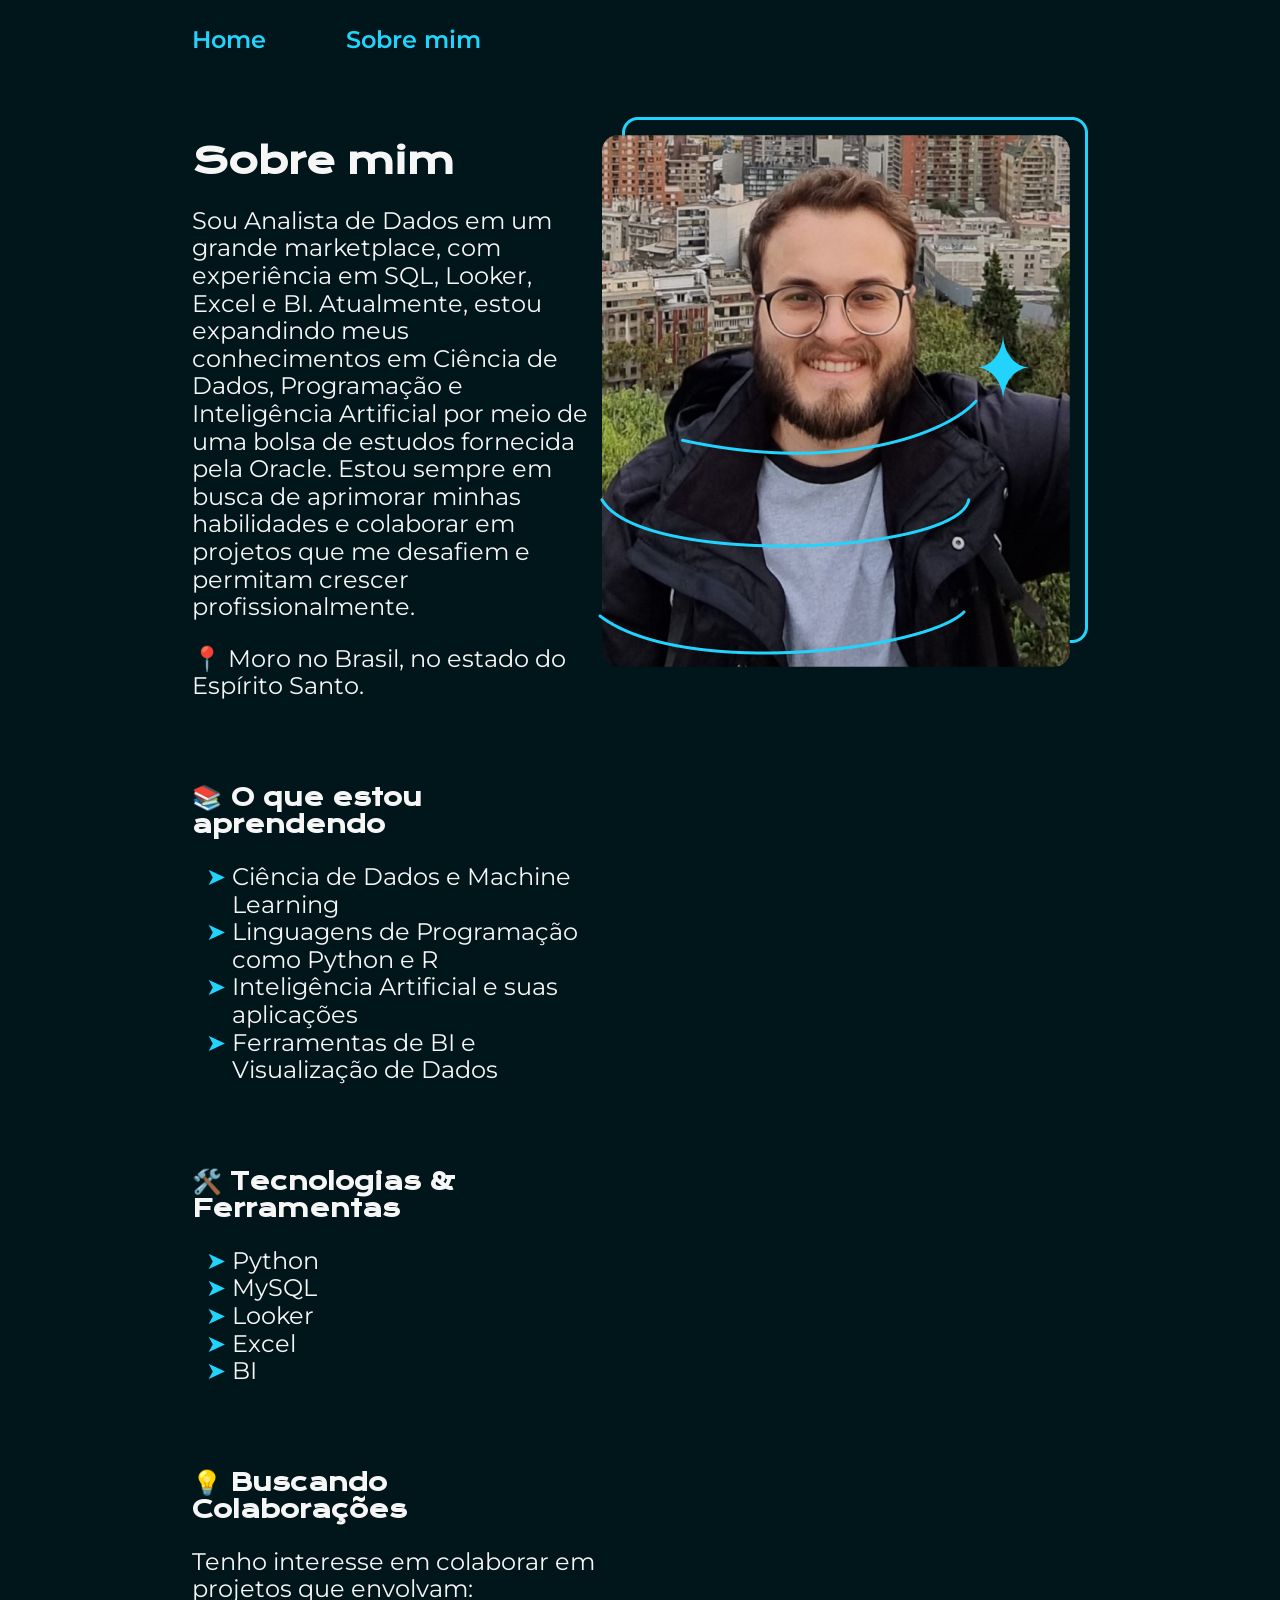
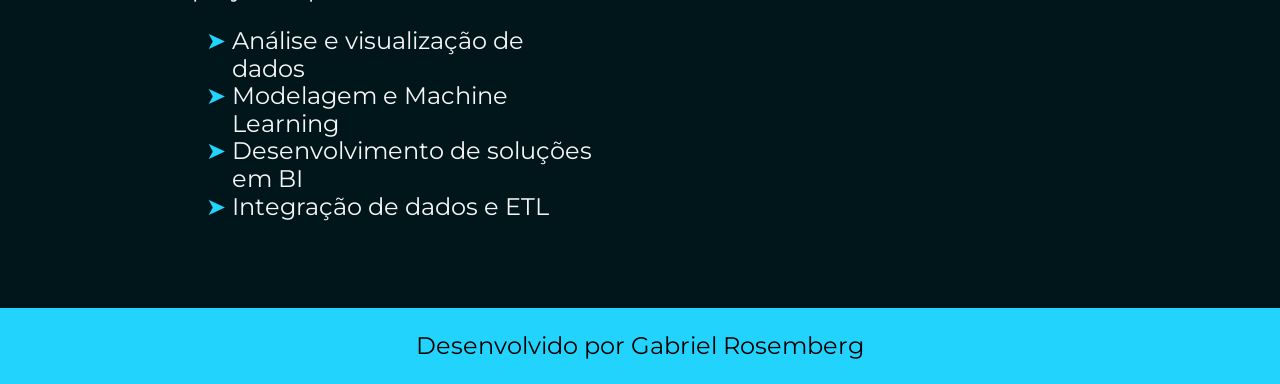
==== Portifolio-HTML-e-CSS/about.html @ 4030027e "Adição de aba de navegação" ====
<!DOCTYPE html>
<html lang="pt-br">
<head>
    <meta charset="UTF-8">
    <meta name="viewport" content="width=device-width, initial-scale=1.0">
    <link rel="stylesheet" href="./styles/normalize.css">
    <link rel="stylesheet" href="./styles/style.css">
    <title>Sobre mim</title>
</head>
<body>
    <header class="cabecalho">
        <nav class="cabecalho_menu">
            <a class="cabecalho_menu_link" href="index.html">Home</a>
            <a class="cabecalho_menu_link" href="about.html">Sobre mim</a>
        </nav>
    </header>

    <main class="apresentacao">
        <section class="apresentacao_conteudo">
            <div>
                <h1 class="apresentacao_conteudo_titulo">Sobre mim</h1>
                <p class="apresentacao_conteudo_texto">
                    Sou Analista de Dados em um grande marketplace, com experiência em SQL, Looker, Excel e BI. Atualmente, estou expandindo meus conhecimentos em Ciência de Dados, Programação e Inteligência Artificial por meio de uma bolsa de estudos fornecida pela Oracle. Estou sempre em busca de aprimorar minhas habilidades e colaborar em projetos que me desafiem e permitam crescer profissionalmente.
                <p class="apresentacao_conteudo_texto">
                    📍 Moro no Brasil, no estado do Espírito Santo.
                </p>
                </p>
            </div>
            <div>
                <h2 class="apresentacao_conteudo_subtitulo">
                    📚 O que estou aprendendo
                </h2>
                <ul class="apresentacao_conteudo_texto">
                    <li>Ciência de Dados e Machine Learning</li>
                    <li>Linguagens de Programação como Python e R</li>
                    <li>Inteligência Artificial e suas aplicações</li>
                    <li>Ferramentas de BI e Visualização de Dados</li>
                </ul>
            </div>
            <div>
                <h2 class="apresentacao_conteudo_subtitulo">
                    🛠️ Tecnologias & Ferramentas
                </h2>
                <ul class="apresentacao_conteudo_texto">
                    <li>Python</li>
                    <li>MySQL</li>
                    <li>Looker</li>
                    <li>Excel</li>
                    <li>BI</li>
                </ul>
            </div>
            <div>
                <h2 class="apresentacao_conteudo_subtitulo">
                    💡 Buscando Colaborações
                </h2>
                <p class="apresentacao_conteudo_texto">
                    Tenho interesse em colaborar em projetos que envolvam:
                </p>
                <ul class="apresentacao_conteudo_texto">
                    <li>Análise e visualização de dados</li>
                    <li>Modelagem e Machine Learning</li>
                    <li>Desenvolvimento de soluções em BI</li>
                    <li>Integração de dados e ETL</li>
                </ul>
            </div>
        </section>
        <img src="./assets/imagem.png" alt="Foto de Gabriel Rosemberg">
    </main>

    <footer class="rodape">
        Desenvolvido por Gabriel Rosemberg
    </footer>
</body>
</html>
---- Portifolio-HTML-e-CSS/styles/style.css ----
@import url('https://fonts.googleapis.com/css2?family=Krona+One&family=Montserrat:wght@400;600&display=swap');

:root{
    --cor-primaria: #00161B;
    --cor-secundaria: #22D4FD;
    --cor-texto: #F6F6F6;
    --cor-hover-link: #272727;

    --fonte-primaria: 'Krona One', sans-serif;
    --fonte-secundaria: 'Montserrat', sans-serif;
}

body{
    box-sizing: border-box;
    background-color: var(--cor-primaria);
    color: var(--cor-texto);
}

.cabecalho{
    padding: 2% 0% 0% 15%;
}

.cabecalho_menu{
    display: flex;
    gap: 80px;
}

.cabecalho_menu_link{
    font-family: var(--fonte-secundaria);
    font-size: 24px;
    font-weight: 600;
    color: var(--cor-secundaria);
    text-decoration: none;
}

.apresentacao{
    margin: 5% 15%;
    display: flex;
    align-items: flex-start;
    justify-content: space-between;
}
.apresentacao_conteudo{
    width: 615px;
    display: flex;
    flex-direction: column;
    align-self: center;
    gap: 40px;
}

.apresentacao_conteudo_titulo{
    font-size: 36px;
    font-family: var(--fonte-primaria);
}

.apresentacao_conteudo_subtitulo{
    font-size: 24px;
    font-family: var(--fonte-primaria);
}

.titulo-destaque{
    color: var(--cor-secundaria);
}

ul li::marker{
    content: '➤ ';
    font-size: 24px;
    color: var(--cor-secundaria);
}

.apresentacao_conteudo_texto{
    font-size: 24px;
    font-family: var(--fonte-secundaria);
}

.apresentacao_links{
    display: flex;
    flex-direction: column;
    align-items: center;
    justify-content: space-between;
    gap: 32px;
}

.apresentacao_links_subtitulo{
    font-family: var(--fonte-primaria);
    font-weight: 400;
    font-size: 24px;
}

.apresentacao_links_link{
    display: flex;
    justify-content: center;
    gap: 16px;
    border: 2px solid var(--cor-secundaria);
    width: 378px;
    text-align: center;
    border-radius: 8px;
    font-size: 24px;
    font-weight: 600;
    padding: 21.5px 0;
    text-decoration: none;
    color: var(--cor-texto);
    font-family: var(--fonte-secundaria);
}

.apresentacao_links_link:hover{
    background-color: var(--cor-hover-link);
}

.rodape{
    padding: 24px;
    text-align: center;
    color: black;
    background-color: var(--cor-secundaria);
    font-family: var(--fonte-secundaria);
    font-size: 24px;
    font-weight: 400;
}
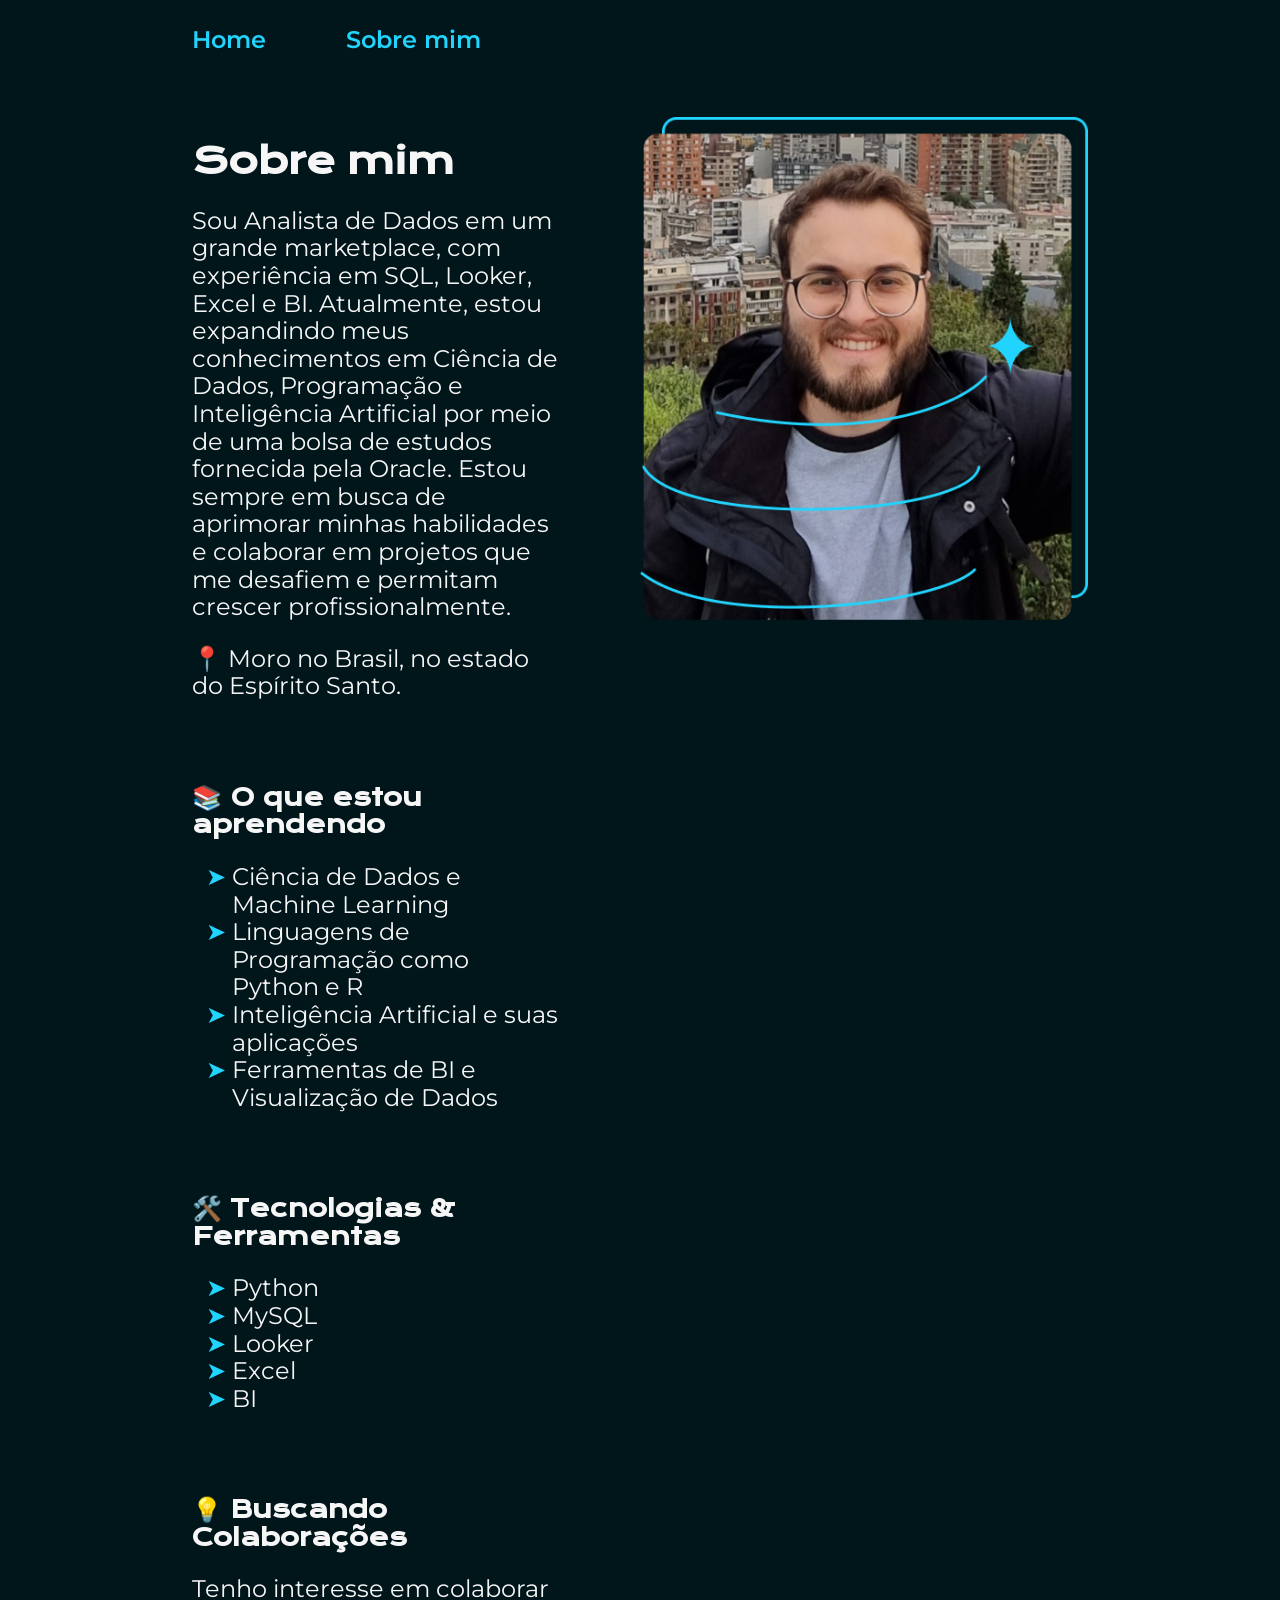
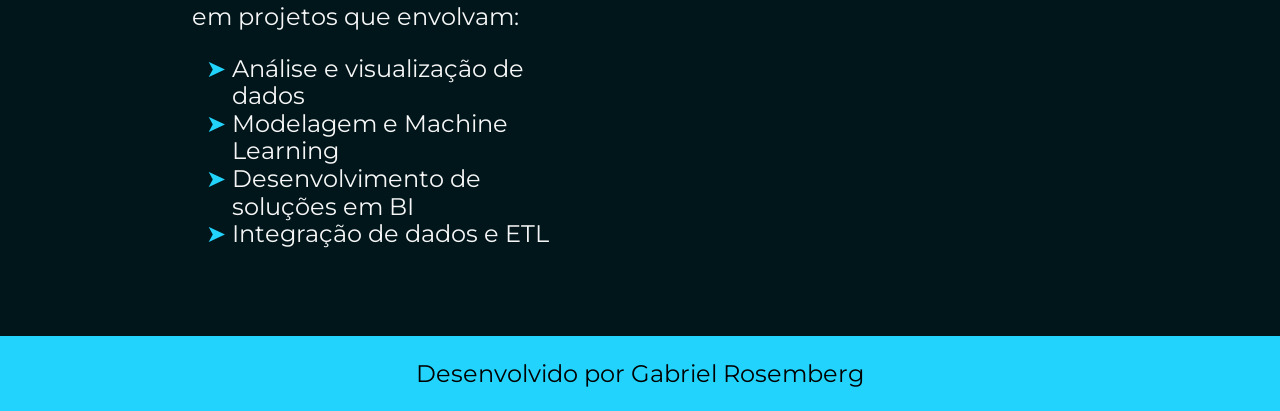
==== commit 5cc49c21: "Aplicando Responsividade" ====
--- a/Portifolio-HTML-e-CSS/about.html
+++ b/Portifolio-HTML-e-CSS/about.html
@@ -64,7 +64,7 @@
                 </ul>
             </div>
         </section>
-        <img src="./assets/imagem.png" alt="Foto de Gabriel Rosemberg">
+        <img class="apresentacao_imagem" src="./assets/imagem.png" alt="Foto de Gabriel Rosemberg">
     </main>
 
     <footer class="rodape">
--- a/Portifolio-HTML-e-CSS/styles/style.css
+++ b/Portifolio-HTML-e-CSS/styles/style.css
@@ -27,7 +27,7 @@
 
 .cabecalho_menu_link{
     font-family: var(--fonte-secundaria);
-    font-size: 24px;
+    font-size: 1.5rem;
     font-weight: 600;
     color: var(--cor-secundaria);
     text-decoration: none;
@@ -38,9 +38,10 @@
     display: flex;
     align-items: flex-start;
     justify-content: space-between;
+    gap: 82px;
 }
 .apresentacao_conteudo{
-    width: 615px;
+    width: 50%;
     display: flex;
     flex-direction: column;
     align-self: center;
@@ -48,12 +49,12 @@
 }
 
 .apresentacao_conteudo_titulo{
-    font-size: 36px;
+    font-size: 2.25rem;
     font-family: var(--fonte-primaria);
 }
 
 .apresentacao_conteudo_subtitulo{
-    font-size: 24px;
+    font-size: 1.5rem;
     font-family: var(--fonte-primaria);
 }
 
@@ -63,12 +64,12 @@
 
 ul li::marker{
     content: '➤ ';
-    font-size: 24px;
+    font-size: 1.5rem;
     color: var(--cor-secundaria);
 }
 
 .apresentacao_conteudo_texto{
-    font-size: 24px;
+    font-size: 1.5rem;
     font-family: var(--fonte-secundaria);
 }
 
@@ -83,18 +84,18 @@
 .apresentacao_links_subtitulo{
     font-family: var(--fonte-primaria);
     font-weight: 400;
-    font-size: 24px;
+    font-size: 1.5rem;
 }
 
-.apresentacao_links_link{
+.apresentacao_links_navegacao{
     display: flex;
     justify-content: center;
     gap: 16px;
     border: 2px solid var(--cor-secundaria);
-    width: 378px;
+    width: 50%;
     text-align: center;
     border-radius: 8px;
-    font-size: 24px;
+    font-size: 1.5rem;
     font-weight: 600;
     padding: 21.5px 0;
     text-decoration: none;
@@ -106,12 +107,37 @@
     background-color: var(--cor-hover-link);
 }
 
+.apresentacao_imagem{
+    width: 50%;
+}
+
 .rodape{
     padding: 24px;
     text-align: center;
     color: black;
     background-color: var(--cor-secundaria);
     font-family: var(--fonte-secundaria);
-    font-size: 24px;
+    font-size: 1.5rem;
     font-weight: 400;
+}
+
+@media (max-width: 1200px) {
+    .cabecalho {
+        padding: 8%;
+    }
+
+    .cabecalho_menu {
+        justify-content: center;
+    }
+
+    .apresentacao {
+        flex-direction: column-reverse;
+        align-items: center;
+        margin: 0%;
+        padding: 5%;
+    }
+
+    .apresentacao_conteudo {
+        width: auto;
+    }
 }
